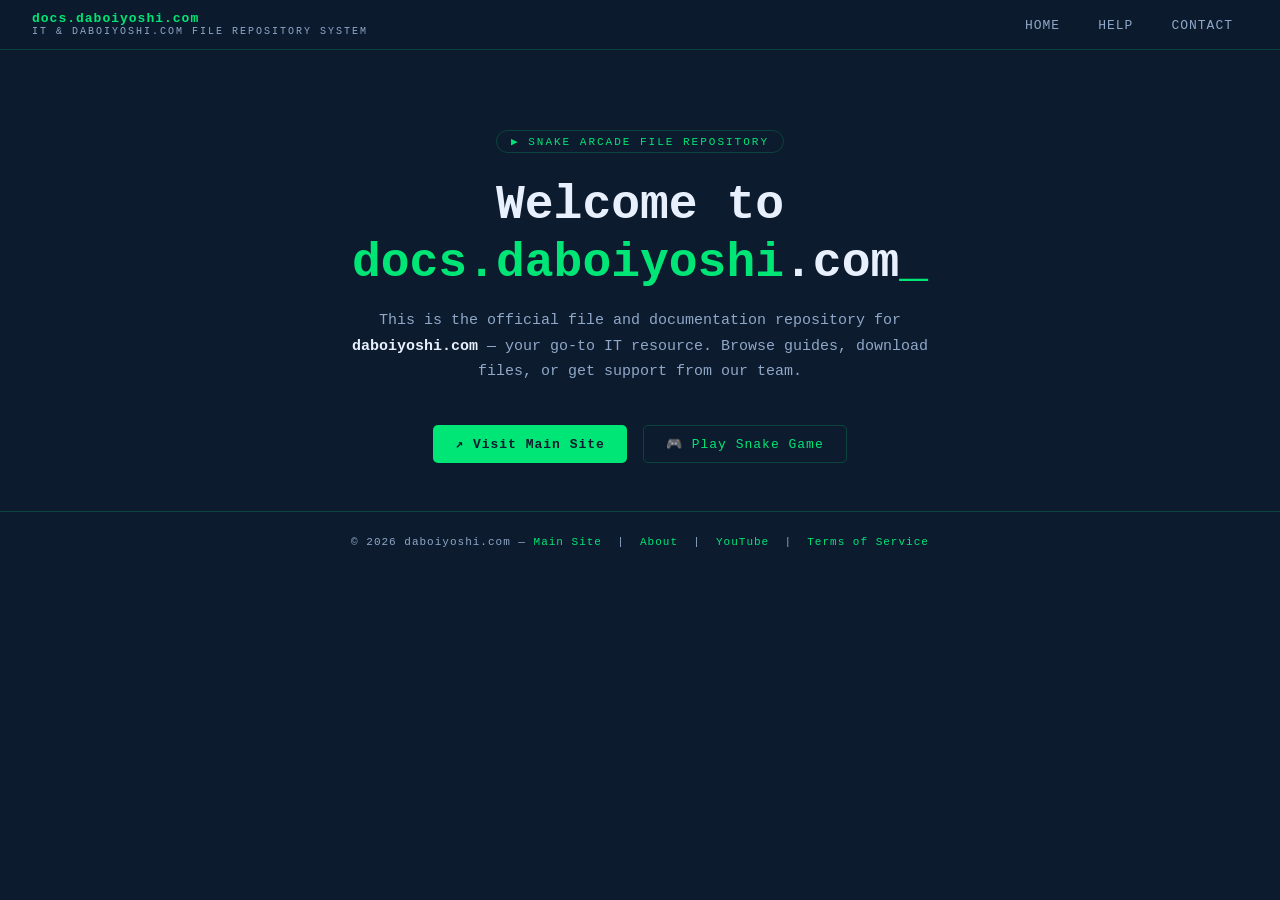
==== index.html @ d7eb125d "Update index.html" ====
<!DOCTYPE html>
<html lang="en">
<head>
<meta charset="UTF-8">
<meta name="viewport" content="width=device-width, initial-scale=1.0">
<title>docs.daboiyoshi.com</title>
<style>
  * { margin: 0; padding: 0; box-sizing: border-box; }

  :root {
    --navy: #0d1b2e;
    --navy-light: #122340;
    --green: #00e676;
    --green-dim: #00b85c;
    --green-dark: #007a3d;
    --text: #e8f0fe;
    --text-muted: #8fa8c8;
    --border: rgba(0, 230, 118, 0.2);
    --card-bg: rgba(18, 35, 64, 0.8);
    --font: 'Courier New', Courier, monospace;
  }

  body {
    background-color: var(--navy);
    color: var(--text);
    font-family: var(--font);
    min-height: 100vh;
  }

  /* ── NAV ── */
  nav {
    position: sticky;
    top: 0;
    z-index: 100;
    background: rgba(13, 27, 46, 0.95);
    border-bottom: 1px solid var(--border);
    display: flex;
    align-items: center;
    justify-content: space-between;
    padding: 0.75rem 2rem;
    backdrop-filter: blur(8px);
  }

  .nav-logo {
    display: flex;
    align-items: center;
    gap: 12px;
    text-decoration: none;
  }

  .nav-logo img {
    width: 42px;
    height: 42px;
    image-rendering: pixelated;
    border-radius: 6px;
  }

  .nav-logo-text {
    display: flex;
    flex-direction: column;
    line-height: 1.1;
  }

  .nav-logo-text span:first-child {
    font-size: 13px;
    color: var(--green);
    font-weight: bold;
    letter-spacing: 1px;
  }

  .nav-logo-text span:last-child {
    font-size: 10px;
    color: var(--text-muted);
    letter-spacing: 2px;
    text-transform: uppercase;
  }

  .nav-menu {
    display: flex;
    gap: 0.5rem;
    list-style: none;
  }

  .nav-menu a {
    color: var(--text-muted);
    text-decoration: none;
    font-size: 13px;
    padding: 6px 14px;
    border: 1px solid transparent;
    border-radius: 4px;
    transition: all 0.2s;
    letter-spacing: 1px;
  }

  .nav-menu a:hover {
    color: var(--green);
    border-color: var(--border);
    background: rgba(0,230,118,0.05);
  }

  /* ── PAGES ── */
  .page { display: none; }
  .page.active { display: block; }

  /* ── HERO ── */
  .hero {
    max-width: 900px;
    margin: 0 auto;
    padding: 5rem 2rem 3rem;
    text-align: center;
  }

  .hero-badge {
    display: inline-block;
    font-size: 11px;
    color: var(--green);
    border: 1px solid var(--border);
    border-radius: 20px;
    padding: 4px 14px;
    margin-bottom: 1.5rem;
    letter-spacing: 2px;
    text-transform: uppercase;
  }

  .hero h1 {
    font-size: clamp(1.8rem, 4vw, 3rem);
    color: var(--text);
    line-height: 1.2;
    margin-bottom: 1rem;
  }

  .hero h1 span {
    color: var(--green);
  }

  .hero p {
    font-size: 15px;
    color: var(--text-muted);
    max-width: 600px;
    margin: 0 auto 2.5rem;
    line-height: 1.7;
  }

  .hero-actions {
    display: flex;
    gap: 1rem;
    justify-content: center;
    flex-wrap: wrap;
  }

  .btn {
    display: inline-flex;
    align-items: center;
    gap: 8px;
    padding: 10px 22px;
    border-radius: 5px;
    font-family: var(--font);
    font-size: 13px;
    letter-spacing: 1px;
    text-decoration: none;
    cursor: pointer;
    transition: all 0.2s;
    border: none;
  }

  .btn-primary {
    background: var(--green);
    color: #0d1b2e;
    font-weight: bold;
  }

  .btn-primary:hover { background: #00ff88; transform: translateY(-1px); }

  .btn-outline {
    background: transparent;
    color: var(--green);
    border: 1px solid var(--border);
  }

  .btn-outline:hover {
    background: rgba(0,230,118,0.07);
    border-color: var(--green);
  }

  /* ── TERMINAL HEADER ── */
  .terminal-bar {
    display: flex;
    align-items: center;
    gap: 6px;
    padding: 8px 14px;
    background: rgba(0,0,0,0.3);
    border-bottom: 1px solid var(--border);
    border-radius: 8px 8px 0 0;
  }

  .dot { width: 10px; height: 10px; border-radius: 50%; }
  .dot.red { background: #ff5f57; }
  .dot.yellow { background: #febc2e; }
  .dot.green { background: #28c840; }

  .terminal-title {
    margin-left: auto;
    margin-right: auto;
    font-size: 11px;
    color: var(--text-muted);
    letter-spacing: 1px;
  }

  /* ── CARDS GRID ── */
  .section {
    max-width: 960px;
    margin: 0 auto;
    padding: 2rem 2rem 4rem;
  }

  .section-label {
    font-size: 11px;
    color: var(--green);
    letter-spacing: 3px;
    text-transform: uppercase;
    margin-bottom: 1.5rem;
    display: flex;
    align-items: center;
    gap: 10px;
  }

  .section-label::before {
    content: '//';
    opacity: 0.5;
  }

  .cards {
    display: grid;
    grid-template-columns: repeat(auto-fit, minmax(260px, 1fr));
    gap: 1.25rem;
  }

  .card {
    background: var(--card-bg);
    border: 1px solid var(--border);
    border-radius: 8px;
    overflow: hidden;
    transition: border-color 0.2s, transform 0.2s;
  }

  .card:hover {
    border-color: var(--green);
    transform: translateY(-2px);
  }

  .card-body {
    padding: 1.25rem;
  }

  .card-icon {
    font-size: 22px;
    margin-bottom: 10px;
    display: block;
  }

  .card h3 {
    font-size: 14px;
    color: var(--text);
    margin-bottom: 6px;
    letter-spacing: 1px;
  }

  .card p {
    font-size: 12px;
    color: var(--text-muted);
    line-height: 1.6;
  }

  .card-link {
    display: block;
    padding: 8px 14px;
    background: rgba(0,230,118,0.06);
    border-top: 1px solid var(--border);
    font-size: 11px;
    color: var(--green);
    text-decoration: none;
    letter-spacing: 1px;
    transition: background 0.2s;
  }

  .card-link:hover { background: rgba(0,230,118,0.12); }

  /* GAME CARD special */
  .card.highlight {
    border-color: rgba(0,230,118,0.5);
    background: linear-gradient(135deg, rgba(18,35,64,0.9), rgba(0,60,30,0.4));
  }

  /* ── DIVIDER ── */
  .divider {
    border: none;
    border-top: 1px solid var(--border);
    margin: 0 2rem;
    opacity: 0.5;
  }

  /* ── HELP PAGE ── */
  .help-container {
    max-width: 760px;
    margin: 3rem auto;
    padding: 0 2rem 4rem;
  }

  .help-container h2 {
    font-size: 1.5rem;
    color: var(--green);
    margin-bottom: 0.5rem;
    letter-spacing: 1px;
  }

  .help-container .subtitle {
    font-size: 13px;
    color: var(--text-muted);
    margin-bottom: 2rem;
  }

  .help-block {
    background: var(--card-bg);
    border: 1px solid var(--border);
    border-radius: 8px;
    padding: 1.25rem;
    margin-bottom: 1rem;
  }

  .help-block h4 {
    font-size: 13px;
    color: var(--green);
    margin-bottom: 8px;
    letter-spacing: 1px;
    display: flex;
    align-items: center;
    gap: 8px;
  }

  .help-block p, .help-block li {
    font-size: 12px;
    color: var(--text-muted);
    line-height: 1.7;
  }

  .help-block ul {
    padding-left: 1.2rem;
    margin-top: 6px;
  }

  .help-block a {
    color: var(--green);
    text-decoration: none;
  }

  .help-block a:hover { text-decoration: underline; }

  /* ── CONTACT PAGE ── */
  .contact-container {
    max-width: 600px;
    margin: 3rem auto;
    padding: 0 2rem 4rem;
  }

  .contact-container h2 {
    font-size: 1.5rem;
    color: var(--green);
    margin-bottom: 0.5rem;
    letter-spacing: 1px;
  }

  .contact-container .subtitle {
    font-size: 13px;
    color: var(--text-muted);
    margin-bottom: 2rem;
  }

  .contact-box {
    background: var(--card-bg);
    border: 1px solid var(--border);
    border-radius: 8px;
    padding: 1.5rem;
    margin-bottom: 1.25rem;
  }

  .contact-box p {
    font-size: 13px;
    color: var(--text-muted);
    line-height: 1.7;
    margin-bottom: 10px;
  }

  .contact-box p:last-child { margin-bottom: 0; }

  .contact-box a {
    color: var(--green);
    text-decoration: none;
  }

  .contact-box a:hover { text-decoration: underline; }

  .email-highlight {
    display: inline-block;
    background: rgba(0,230,118,0.08);
    border: 1px solid var(--border);
    border-radius: 4px;
    padding: 3px 10px;
    font-size: 13px;
    color: var(--green);
    letter-spacing: 0.5px;
  }

  /* ── FOOTER ── */
  footer {
    border-top: 1px solid var(--border);
    padding: 1.5rem 2rem;
    text-align: center;
    font-size: 11px;
    color: var(--text-muted);
    letter-spacing: 1px;
  }

  footer a { color: var(--green); text-decoration: none; }
  footer a:hover { text-decoration: underline; }

  /* ── PIXEL CURSOR ── */
  .cursor { color: var(--green); animation: blink 1s step-end infinite; }
  @keyframes blink { 50% { opacity: 0; } }
</style>
</head>
<body>

<!-- NAV -->
<nav>
  <a class="nav-logo" href="#" onclick="showPage('home')">
    <img src="snake_arcade.png" alt="daboiYoshi Logo" onerror="this.style.display='none'">
    <div class="nav-logo-text">
      <span>docs.daboiyoshi.com</span>
      <span>IT &amp; daboiyoshi.com file repository system</span>
    </div>
  </a>
  <ul class="nav-menu">
    <li><a href="#" onclick="showPage('home')">HOME</a></li>
    <li><a href="#" onclick="showPage('help')">HELP</a></li>
    <li><a href="#" onclick="showPage('contact')">CONTACT</a></li>
  </ul>
</nav>

<!-- HOME PAGE -->
<div id="page-home" class="page active">
  <div class="hero">
    <div class="hero-badge">&#x25B6; Snake Arcade file repository</div>
    <h1>Welcome to <span>docs.daboiyoshi</span>.com<span class="cursor">_</span></h1>
    <p>This is the official file and documentation repository for <strong style="color:var(--text)">daboiyoshi.com</strong> — your go-to IT resource. Browse guides, download files, or get support from our team.</p>
    <div class="hero-actions">
      <a href="https://www.daboiyoshi.com" target="_blank" class="btn btn-primary">&#x2197; Visit Main Site</a>
      <a href="https://docs.daboiyoshi.com/game/index.html" target="_blank" class="btn btn-outline">&#x1F3AE; Play Snake Game</a>
    </div>
  </div>

</div>

<!-- HELP PAGE -->
<div id="page-help" class="page">
  <div class="help-container">
    <h2>HELP CENTER<span class="cursor">_</span></h2>
    <p class="subtitle">// How to get support and make the most of daboiyoshi.com</p>

    <div class="help-block">
      <h4>&#x1F310; Visit the Main Website</h4>
      <p>The fastest way to get help is to visit <a href="https://www.daboiyoshi.com" target="_blank">www.daboiyoshi.com</a>. The main site has FAQs, service info, and live resources available to all users.</p>
    </div>

    <div class="help-block">
      <h4>&#x2709;&#xFE0F; Contact Our Team</h4>
      <p>Can't find what you need? Head to our <a href="#" onclick="showPage('contact')">Contact page</a> and reach out to the team directly. We typically respond within 24–48 hours on business days.</p>
    </div>

    <div class="help-block">
      <h4>&#x25B6;&#xFE0F; YouTube Tutorials</h4>
      <p>Check out our <a href="https://www.youtube.com/@daboiYoshi_tfsaviation" target="_blank">YouTube channel</a> for step-by-step video guides on IT topics, TFS aviation content, and more. New videos posted regularly.</p>
    </div>

    <div class="help-block">
      <h4>&#x1F4CB; Tips for Getting the Best Help</h4>
      <ul>
        <li>Include your operating system and browser version when reporting an issue.</li>
        <li>Describe what you were trying to do and what happened instead.</li>
        <li>Attach screenshots if possible — they speed up resolution significantly.</li>
        <li>Check if your issue is listed in the documentation first before contacting us.</li>
        <li>Use a clear subject line if emailing: e.g., <em>"Cannot access file — docs.daboiyoshi.com"</em></li>
      </ul>
    </div>

    <div class="help-block">
      <h4>&#x1F527; Common IT Troubleshooting Tips</h4>
      <ul>
        <li>Always try clearing your browser cache before reporting a broken page.</li>
        <li>If a file won't download, try a different browser or disable extensions.</li>
        <li>Check your firewall or antivirus if a resource is being blocked unexpectedly.</li>
        <li>Ensure your browser is up to date for the best compatibility with our tools.</li>
        <li>Use an incognito/private window to rule out session or cookie issues.</li>
      </ul>
    </div>

    <div class="help-block">
      <h4>&#x1F40D; Need a Break?</h4>
      <p>Sometimes the best fix is a short break. Play <a href="https://docs.daboiyoshi.com/game/index.html" target="_blank">Snake Arcade</a> while you wait for a file to download or an issue to be resolved. You deserve it.</p>
    </div>
  </div>
</div>

<!-- CONTACT PAGE -->
<div id="page-contact" class="page">
  <div class="contact-container">
    <h2>CONTACT<span class="cursor">_</span></h2>
    <p class="subtitle">// Reach out to the daboiyoshi.com snake arcade development team</p>

    <div class="contact-box">
      <p>Contact our team for help at:</p>
      <p><span class="email-highlight">&#x2709; info@daboiyoshi.com</span></p>
      <p>Send us your question, issue, or feedback and we'll get back to you as soon as possible.</p>
    </div>

    <div class="contact-box">
      <p>For more information about our team and services, visit:</p>
      <p><a href="https://www.daboiyoshi.com/about" target="_blank">&#x2197; www.daboiyoshi.com/about</a></p>
    </div>

    <div class="contact-box">
      <p>Visit YouTube channel:</p>
      <p><a href="https://www.youtube.com/@daboiYoshi_tfsaviation" target="_blank">&#x25B6; youtube.com/@daboiYoshi_tfsaviation</a></p>
    </div>

    <div class="contact-box">
      <p>Browse the main daboiyoshi.com website for live support options and additional resources:</p>
      <p><a href="https://www.daboiyoshi.com" target="_blank">&#x2197; www.daboiyoshi.com</a></p>
    </div>
  </div>
</div>

<!-- FOOTER -->
<footer>
  <p>&copy; 2026 daboiyoshi.com &mdash; <a href="https://www.daboiyoshi.com">Main Site</a> &nbsp;|&nbsp; <a href="https://www.daboiyoshi.com/about">About</a> &nbsp;|&nbsp; <a href="https://www.youtube.com/@daboiYoshi_tfsaviation" target="_blank">YouTube</a> &nbsp;|&nbsp; <a href="https:/docs.daboiyoshi.com/tos.pdf">Terms of Service</a></p>
</footer>

<script>
  function showPage(id) {
    document.querySelectorAll('.page').forEach(p => p.classList.remove('active'));
    document.getElementById('page-' + id).classList.add('active');
    window.scrollTo({ top: 0, behavior: 'smooth' });
    return false;
  }
</script>

</body>
</html>
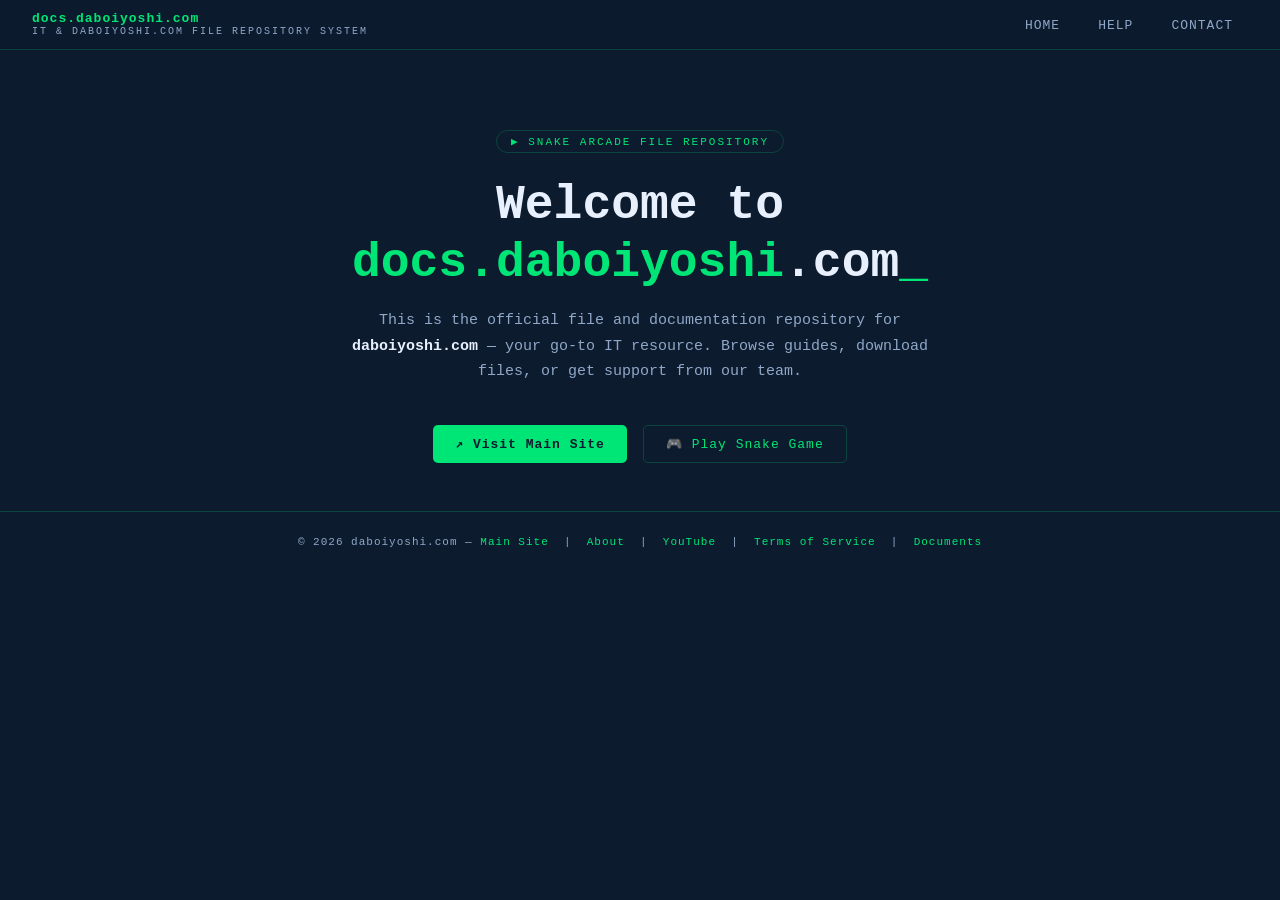
==== commit 8c163ce3: "Update index.html" ====
--- a/index.html
+++ b/index.html
@@ -541,7 +541,7 @@
 
 <!-- FOOTER -->
 <footer>
-  <p>&copy; 2026 daboiyoshi.com &mdash; <a href="https://www.daboiyoshi.com">Main Site</a> &nbsp;|&nbsp; <a href="https://www.daboiyoshi.com/about">About</a> &nbsp;|&nbsp; <a href="https://www.youtube.com/@daboiYoshi_tfsaviation" target="_blank">YouTube</a> &nbsp;|&nbsp; <a href="https:/docs.daboiyoshi.com/tos.pdf">Terms of Service</a></p>
+  <p>&copy; 2026 daboiyoshi.com &mdash; <a href="https://www.daboiyoshi.com">Main Site</a> &nbsp;|&nbsp; <a href="https://www.daboiyoshi.com/about">About</a> &nbsp;|&nbsp; <a href="https://www.youtube.com/@daboiYoshi_tfsaviation" target="_blank">YouTube</a> &nbsp;|&nbsp; <a href="https://docs.daboiyoshi.com/tos.pdf">Terms of Service</a> &nbsp;|&nbsp; <a href="https://docs.daboiyoshi.com/documents">Documents</a></p>
 </footer>
 
 <script>
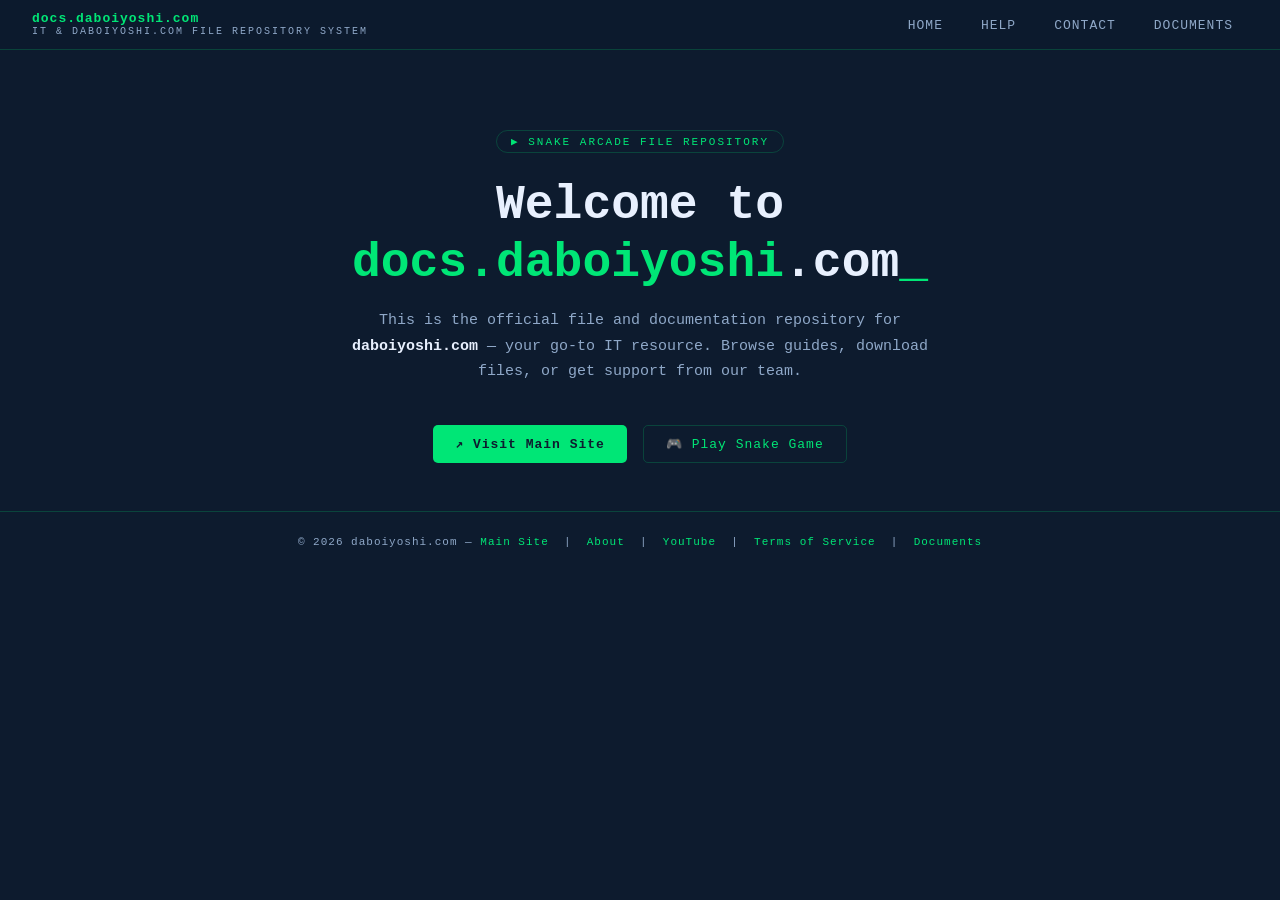
==== commit 564297f7: "Update index.html" ====
--- a/index.html
+++ b/index.html
@@ -443,6 +443,7 @@
     <li><a href="#" onclick="showPage('home')">HOME</a></li>
     <li><a href="#" onclick="showPage('help')">HELP</a></li>
     <li><a href="#" onclick="showPage('contact')">CONTACT</a></li>
+   <li><a href="https://docs.daboiyoshi.com/documents">DOCUMENTS</a></li>
   </ul>
 </nav>
 
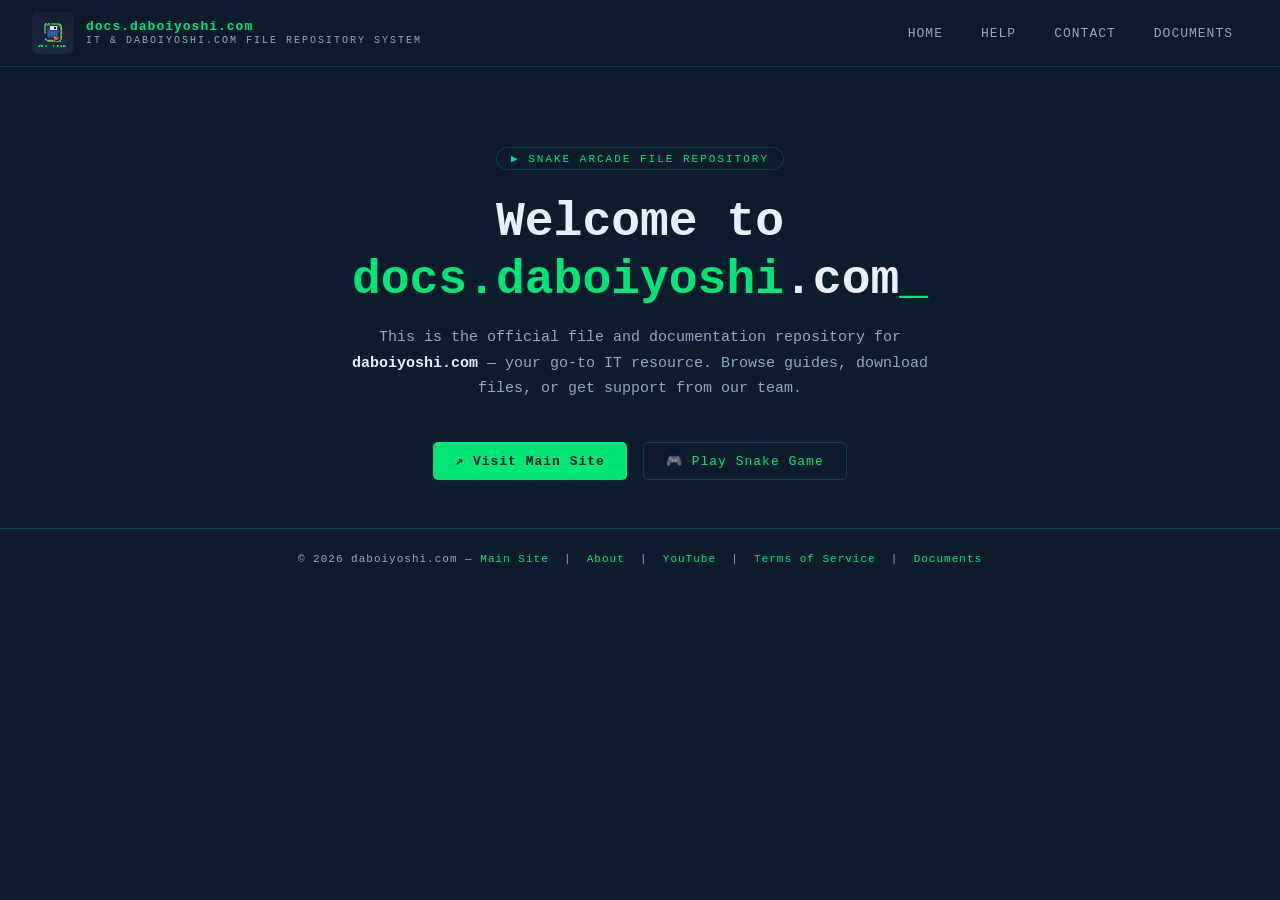
==== commit 7dab8152: "Update index.html" ====
--- a/index.html
+++ b/index.html
@@ -433,7 +433,7 @@
 <!-- NAV -->
 <nav>
   <a class="nav-logo" href="#" onclick="showPage('home')">
-    <img src="snake_arcade.png" alt="daboiYoshi Logo" onerror="this.style.display='none'">
+    <img src="favicon.ico" alt="daboiYoshi Logo" onerror="this.style.display='none'">
     <div class="nav-logo-text">
       <span>docs.daboiyoshi.com</span>
       <span>IT &amp; daboiyoshi.com file repository system</span>
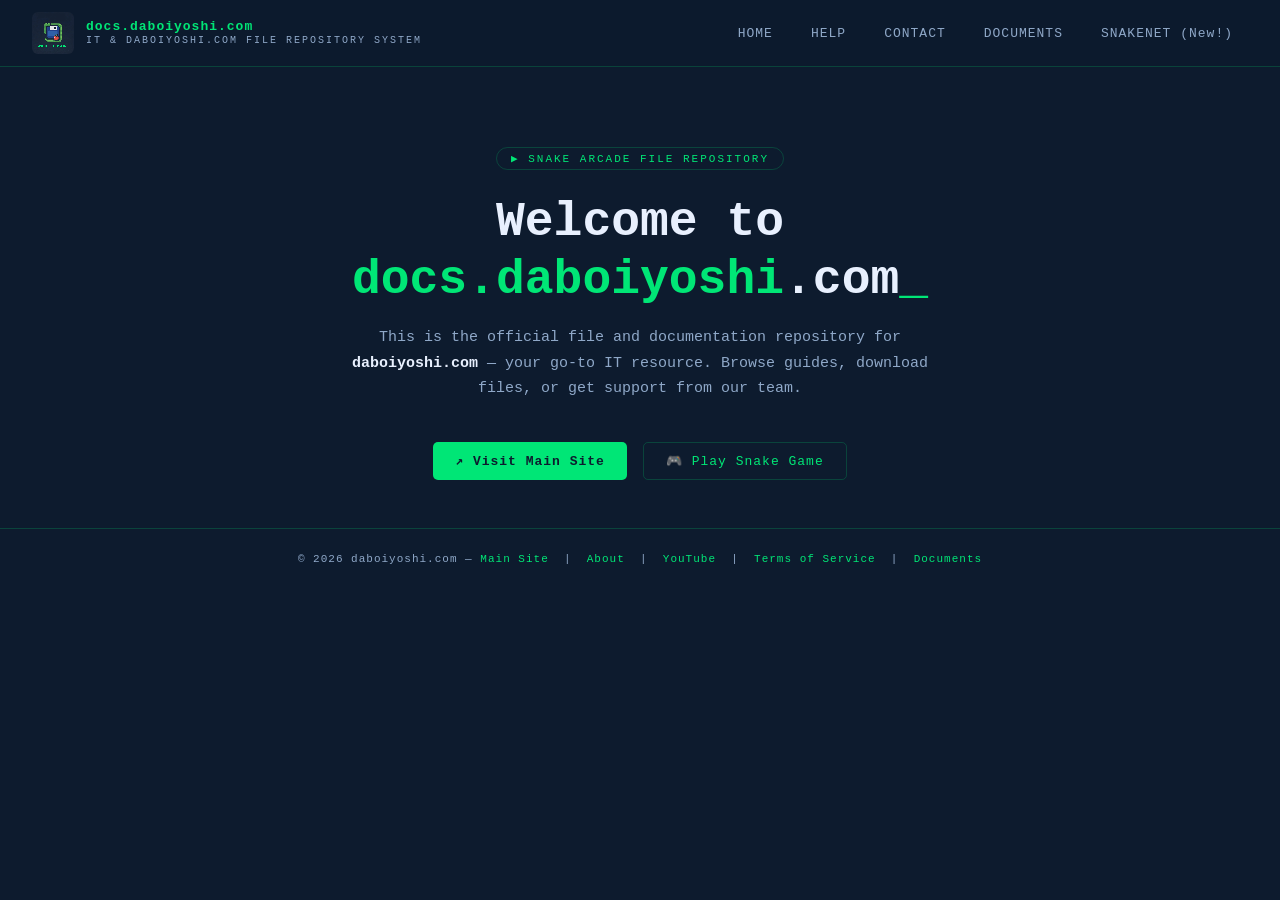
==== commit 50a64ed3: "Add link to Snakenet in navigation menu" ====
--- a/index.html
+++ b/index.html
@@ -444,6 +444,7 @@
     <li><a href="#" onclick="showPage('help')">HELP</a></li>
     <li><a href="#" onclick="showPage('contact')">CONTACT</a></li>
    <li><a href="https://docs.daboiyoshi.com/documents">DOCUMENTS</a></li>
+   <li><a href="https://snakenet.daboiyoshi.com/">SNAKENET (New!)</a></li>
   </ul>
 </nav>
 
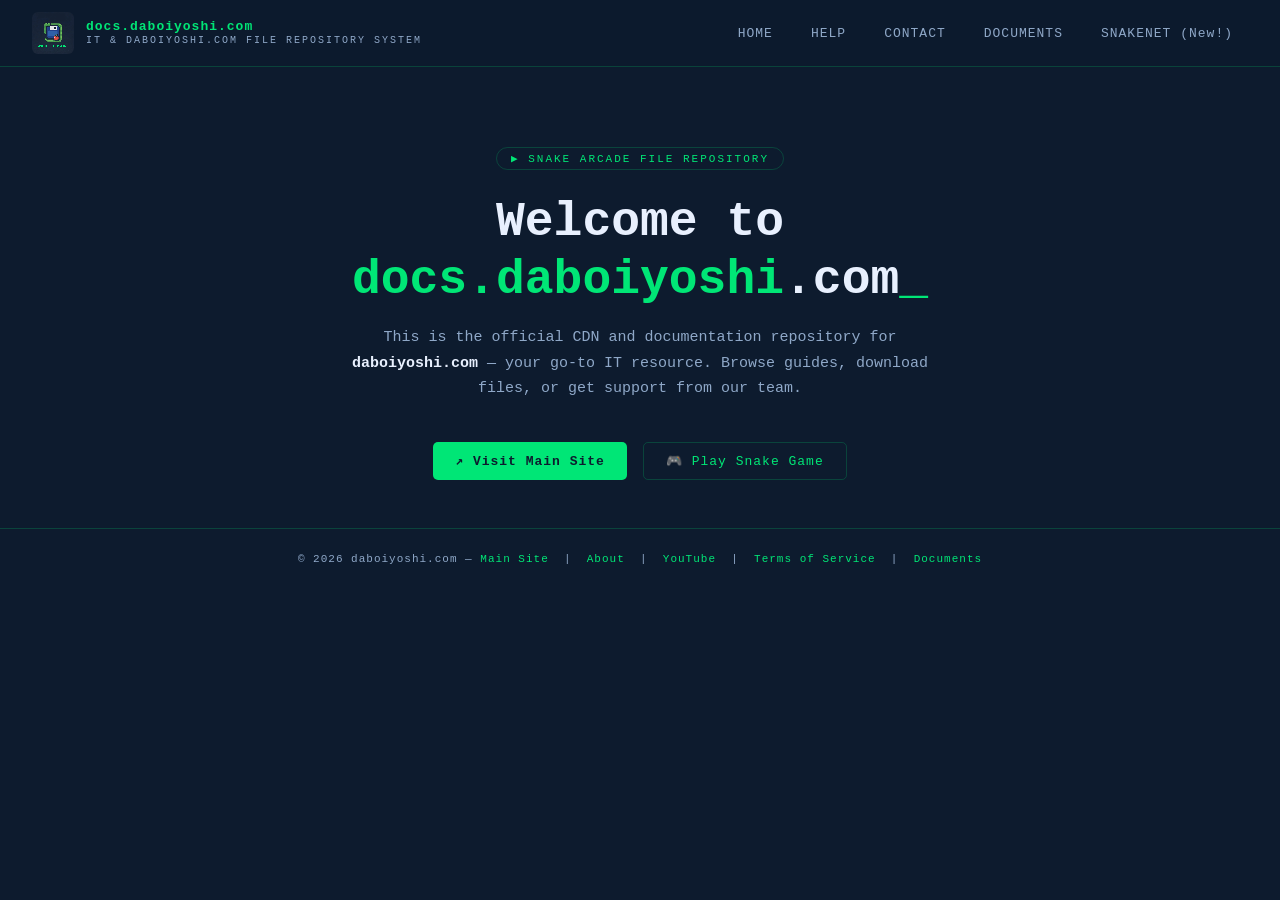
==== commit c3e91a10: "Update index.html" ====
--- a/index.html
+++ b/index.html
@@ -453,7 +453,7 @@
   <div class="hero">
     <div class="hero-badge">&#x25B6; Snake Arcade file repository</div>
     <h1>Welcome to <span>docs.daboiyoshi</span>.com<span class="cursor">_</span></h1>
-    <p>This is the official file and documentation repository for <strong style="color:var(--text)">daboiyoshi.com</strong> — your go-to IT resource. Browse guides, download files, or get support from our team.</p>
+    <p>This is the official CDN and documentation repository for <strong style="color:var(--text)">daboiyoshi.com</strong> — your go-to IT resource. Browse guides, download files, or get support from our team.</p>
     <div class="hero-actions">
       <a href="https://www.daboiyoshi.com" target="_blank" class="btn btn-primary">&#x2197; Visit Main Site</a>
       <a href="https://docs.daboiyoshi.com/game/index.html" target="_blank" class="btn btn-outline">&#x1F3AE; Play Snake Game</a>
